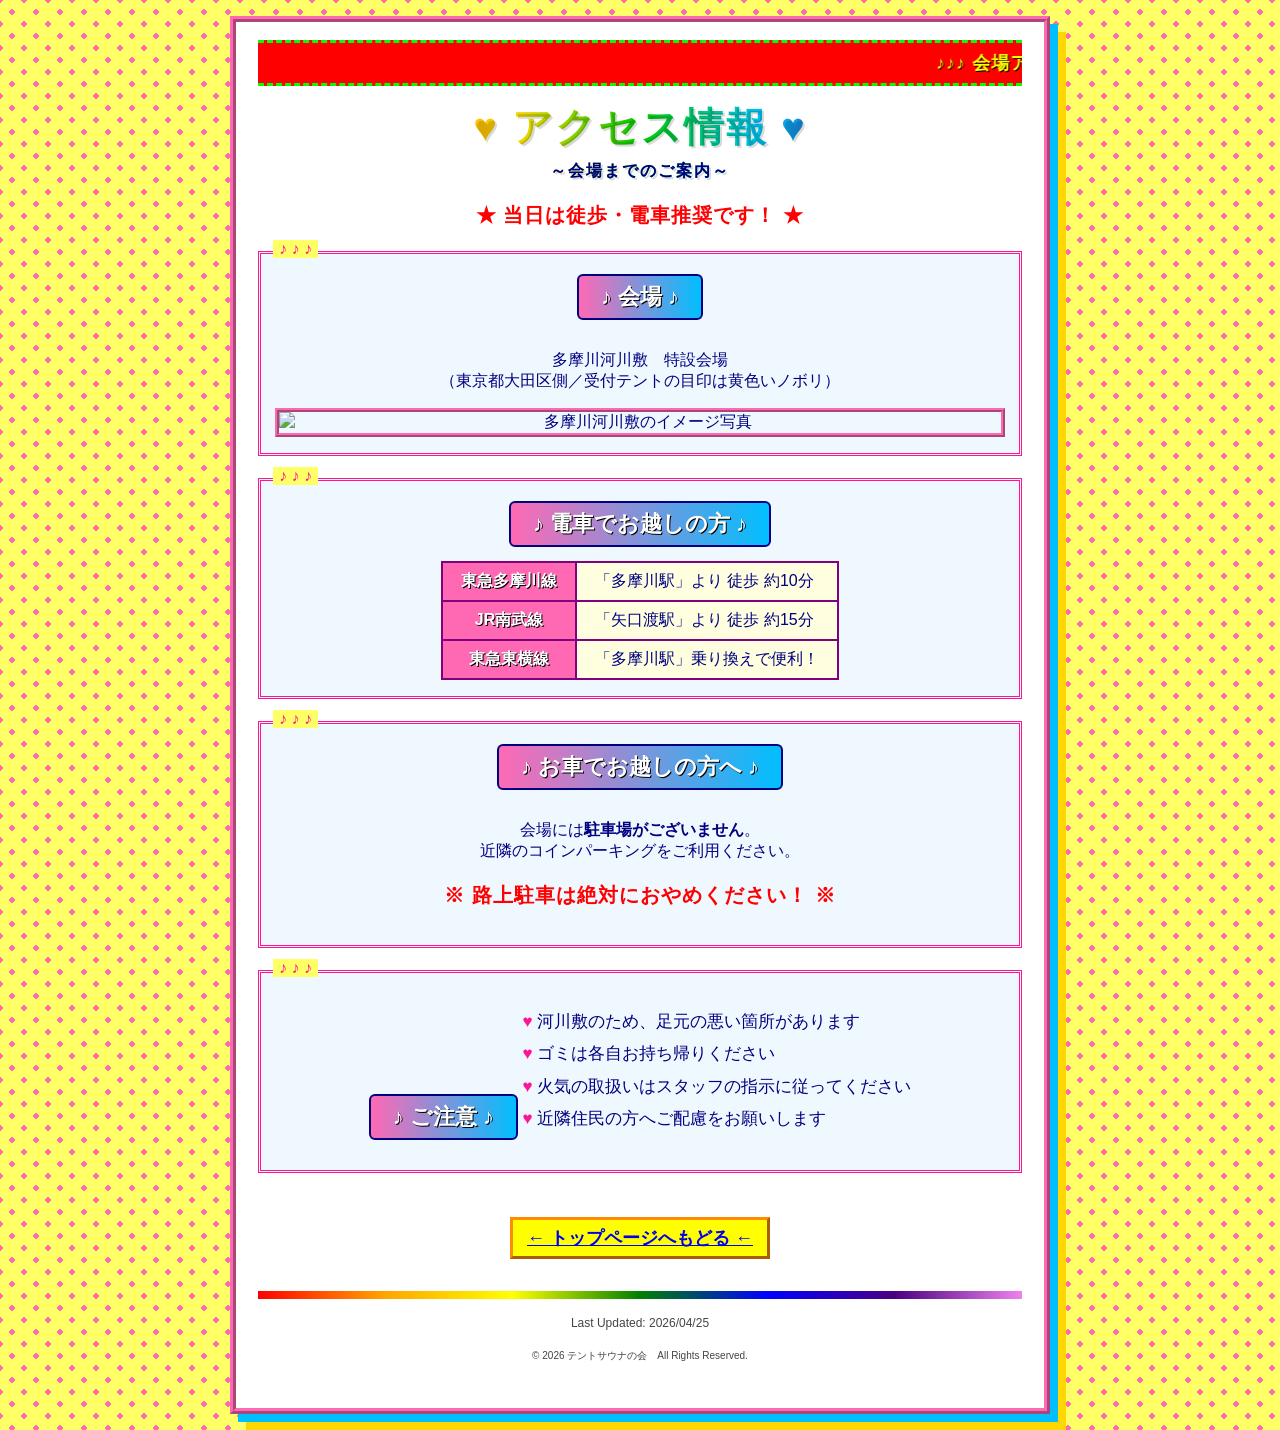
==== access.html @ 1d95de12 "v2" ====
<!DOCTYPE html>
<html lang="ja">
<head>
  <meta charset="UTF-8">
  <meta name="viewport" content="width=device-width, initial-scale=1.0">
  <title>★ アクセス情報 ★ テントサウナ大集合！2026</title>
  <link rel="stylesheet" href="assets/css/style.css">
</head>
<body>
  <div class="container">

    <header>
      <marquee scrollamount="6" behavior="scroll" direction="left">
        ♪♪♪ 会場アクセス情報 ♪♪♪ 多摩川河川敷で開催！ ♪♪♪ お気をつけてお越しください ♪♪♪
      </marquee>

      <h1 class="rainbow">
        ♥ アクセス情報 ♥
        <small>～会場までのご案内～</small>
      </h1>

      <p class="blink">★ 当日は徒歩・電車推奨です！ ★</p>
    </header>

    <main>
      <section>
        <h2>♪ 会場 ♪</h2>
        <p>
          多摩川河川敷　特設会場<br>
          （東京都大田区側／受付テントの目印は黄色いノボリ）
        </p>
        <img src="https://picsum.photos/seed/tamariver/620/260" alt="多摩川河川敷のイメージ写真">
      </section>

      <section>
        <h2>♪ 電車でお越しの方 ♪</h2>
        <table class="info-table">
          <tr><th>東急多摩川線</th><td>「多摩川駅」より 徒歩 約10分</td></tr>
          <tr><th>JR南武線</th><td>「矢口渡駅」より 徒歩 約15分</td></tr>
          <tr><th>東急東横線</th><td>「多摩川駅」乗り換えで便利！</td></tr>
        </table>
      </section>

      <section>
        <h2>♪ お車でお越しの方へ ♪</h2>
        <p>
          会場には<strong>駐車場がございません</strong>。<br>
          近隣のコインパーキングをご利用ください。
        </p>
        <p class="blink">※ 路上駐車は絶対におやめください！ ※</p>
      </section>

      <section>
        <h2>♪ ご注意 ♪</h2>
        <ul class="fancy-list">
          <li>河川敷のため、足元の悪い箇所があります</li>
          <li>ゴミは各自お持ち帰りください</li>
          <li>火気の取扱いはスタッフの指示に従ってください</li>
          <li>近隣住民の方へご配慮をお願いします</li>
        </ul>
      </section>

      <p>
        <a class="back-link" href="index.html">← トップページへもどる ←</a>
      </p>
    </main>

    <footer>
      <hr class="rainbow-hr">
      <p>Last Updated: 2026/04/25</p>
      <p><small>&copy; 2026 テントサウナの会　All Rights Reserved.</small></p>
    </footer>
  </div>
</body>
</html>
---- assets/css/style.css ----
@charset "UTF-8";

/* =========================================
   平成感あふれるテントサウナ案内サイト 共通CSS
   ========================================= */

* {
  box-sizing: border-box;
}

body {
  margin: 0;
  padding: 0;
  font-family: "Comic Sans MS", "Chalkboard SE", "MS PGothic",
               "Hiragino Maru Gothic ProN", "ヒラギノ丸ゴ ProN W4", sans-serif;
  color: #000080;
  text-align: center;
  background-color: #ffff66;
  background-image:
    radial-gradient(#ff69b4 15%, transparent 16%),
    radial-gradient(#ff69b4 15%, transparent 16%);
  background-size: 24px 24px;
  background-position: 0 0, 12px 12px;
  cursor: url("data:image/svg+xml;utf8,<svg xmlns='http://www.w3.org/2000/svg' width='16' height='16'><text y='14' font-size='14'>★</text></svg>") 0 0, auto;
}

.container {
  max-width: 820px;
  margin: 16px auto;
  background: #ffffff;
  border: 6px ridge #ff69b4;
  padding: 18px 22px 30px;
  box-shadow: 8px 8px 0 #00bfff, 16px 16px 0 #ffd700;
}

/* ----- マーキー ----- */
marquee {
  display: block;
  background: #ff0000;
  color: #ffff00;
  font-weight: 900;
  font-size: 18px;
  padding: 8px 0;
  border-top: 3px dashed #00ff00;
  border-bottom: 3px dashed #00ff00;
  text-shadow: 1px 1px 0 #000;
  letter-spacing: 1px;
}

/* ----- 見出し ----- */
h1.rainbow {
  font-size: 40px;
  margin: 14px 0 6px;
  font-weight: 900;
  background: linear-gradient(90deg, #ff0000, #ff8c00, #ffd700, #00cc00, #00bfff, #4b0082, #ee82ee);
  -webkit-background-clip: text;
          background-clip: text;
  color: transparent;
  text-shadow: 2px 2px 0 rgba(0,0,0,0.15);
  letter-spacing: 2px;
}

h1.rainbow small {
  display: block;
  font-size: 16px;
  color: #000080;
  -webkit-text-fill-color: #000080;
  background: none;
  margin-top: 6px;
}

h2 {
  display: inline-block;
  background: linear-gradient(90deg, #ff69b4, #00bfff);
  color: #ffffff;
  padding: 6px 22px;
  font-size: 22px;
  border: 2px solid #000080;
  border-radius: 6px;
  margin: 4px 0 14px;
  text-shadow: 1px 1px 0 #000;
}

/* ----- 点滅 ----- */
.blink {
  animation: blink 0.8s steps(2, start) infinite;
  color: #ff0000;
  font-weight: 900;
  font-size: 20px;
  letter-spacing: 1px;
}

@keyframes blink {
  to { visibility: hidden; }
}

/* ----- メインビジュアル ----- */
.hero-img {
  display: block;
  margin: 12px auto;
  max-width: 100%;
  border: 6px ridge #ffd700;
  box-shadow: 4px 4px 0 #ff1493;
}

/* ----- ナビゲーション（テーブル） ----- */
.nav-table {
  width: 100%;
  margin: 16px 0;
  border-collapse: separate;
  border-spacing: 4px;
  background: linear-gradient(180deg, #c0ffff, #00bfff);
  border: 3px outset #00bfff;
}

.nav-table td {
  background: #ffffe0;
  border: 2px outset #ff69b4;
  padding: 10px 4px;
  font-weight: bold;
}

/* ----- セクション ----- */
section {
  background: #f0f8ff;
  border: 3px double #ff1493;
  padding: 16px 14px;
  margin: 22px 0;
  position: relative;
}

section::before {
  content: "♪ ♪ ♪";
  position: absolute;
  top: -14px; left: 12px;
  background: #ffff66;
  color: #ff1493;
  padding: 0 6px;
  font-weight: bold;
}

section img {
  display: block;
  margin: 12px auto 0;
  max-width: 100%;
  border: 4px ridge #ff69b4;
}

/* ----- 情報テーブル ----- */
.info-table {
  margin: 0 auto;
  border-collapse: collapse;
  background: #ffffe0;
  font-size: 16px;
}

.info-table th {
  background: #ff69b4;
  color: #ffffff;
  padding: 8px 18px;
  border: 2px solid #800080;
  white-space: nowrap;
  text-shadow: 1px 1px 0 #000;
}

.info-table td {
  padding: 8px 18px;
  border: 2px solid #800080;
  text-align: left;
}

/* ----- リスト ----- */
.fancy-list {
  display: inline-block;
  text-align: left;
  font-size: 17px;
  line-height: 1.9;
  list-style: none;
  padding-left: 0;
}

.fancy-list li::before {
  content: "♥ ";
  color: #ff1493;
}

/* ----- リンク ----- */
a {
  color: #0000ee;
  text-decoration: underline;
  font-weight: bold;
}

a:visited { color: #800080; }
a:hover   { color: #ff0000; background: #ffff00; }

/* ----- 区切り線（虹） ----- */
.rainbow-hr {
  border: 0;
  height: 8px;
  background: linear-gradient(90deg, red, orange, yellow, green, blue, indigo, violet);
  margin: 24px 0 14px;
}

/* ----- 訪問者カウンター ----- */
.counter {
  display: inline-block;
  background: #000;
  color: #00ff00;
  font-family: "Courier New", monospace;
  padding: 3px 10px;
  font-size: 22px;
  font-weight: bold;
  letter-spacing: 6px;
  border: 2px inset #888;
  vertical-align: middle;
}

/* ----- フッター ----- */
footer {
  margin-top: 26px;
  font-size: 12px;
  color: #444;
  line-height: 1.7;
}

footer img.banner {
  border: 2px solid #000;
  margin: 4px 2px;
  vertical-align: middle;
}

/* ----- 工事中 ----- */
.under-construction {
  display: inline-block;
  background: repeating-linear-gradient(
    45deg, #ffd700, #ffd700 10px, #000 10px, #000 20px
  );
  color: #fff;
  padding: 6px 12px;
  font-weight: 900;
  text-shadow: 1px 1px 0 #000, -1px -1px 0 #000;
  margin: 6px 0;
}

/* ----- 戻るリンク ----- */
.back-link {
  display: inline-block;
  margin: 22px 0 6px;
  padding: 6px 14px;
  background: #ffff00;
  border: 3px outset #ff8c00;
  font-size: 18px;
}
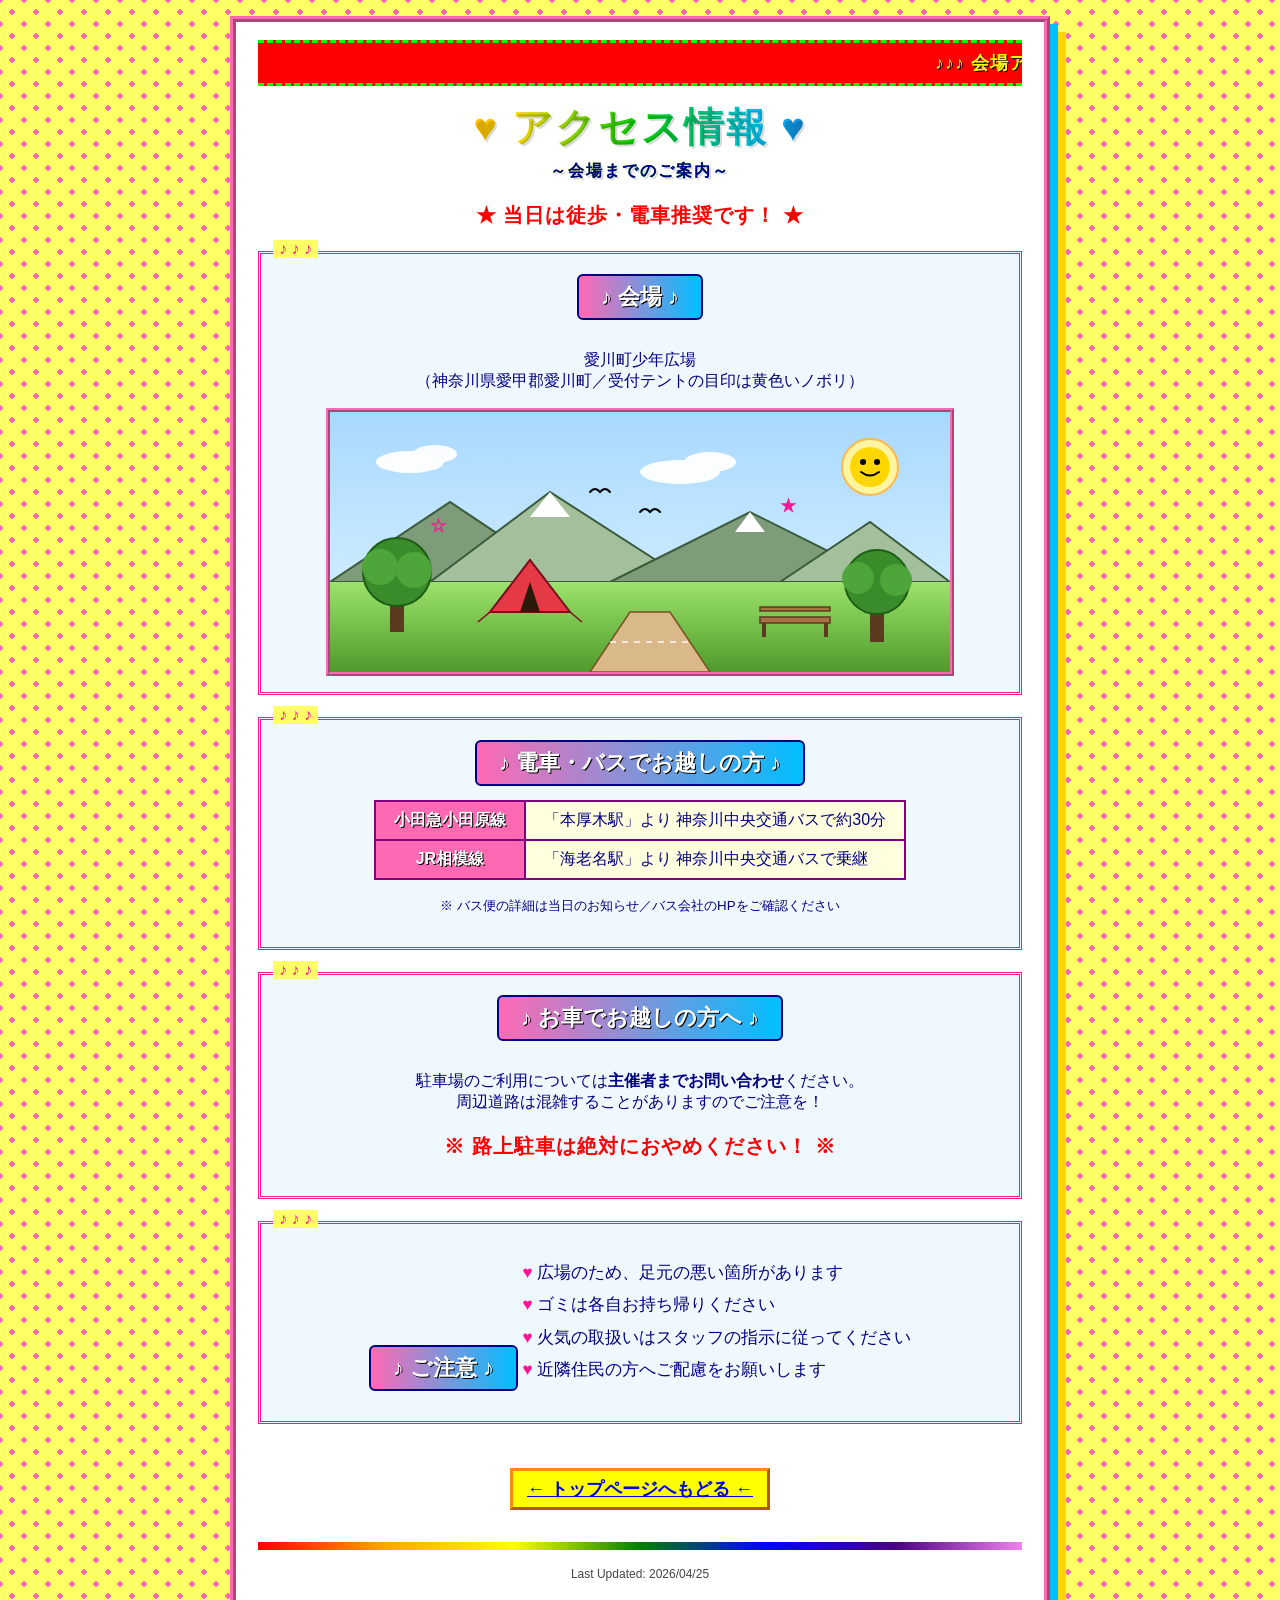
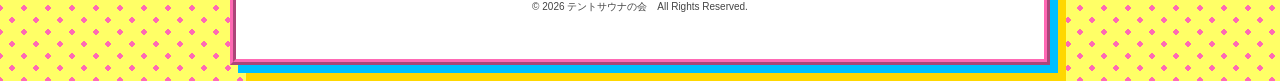
==== commit 6fc67787: "v3" ====
--- a/access.html
+++ b/access.html
@@ -11,7 +11,7 @@
 
     <header>
       <marquee scrollamount="6" behavior="scroll" direction="left">
-        ♪♪♪ 会場アクセス情報 ♪♪♪ 多摩川河川敷で開催！ ♪♪♪ お気をつけてお越しください ♪♪♪
+        ♪♪♪ 会場アクセス情報 ♪♪♪ 愛川町少年広場で開催！ ♪♪♪ お気をつけてお越しください ♪♪♪
       </marquee>
 
       <h1 class="rainbow">
@@ -26,26 +26,26 @@
       <section>
         <h2>♪ 会場 ♪</h2>
         <p>
-          多摩川河川敷　特設会場<br>
-          （東京都大田区側／受付テントの目印は黄色いノボリ）
+          愛川町少年広場<br>
+          （神奈川県愛甲郡愛川町／受付テントの目印は黄色いノボリ）
         </p>
-        <img src="https://picsum.photos/seed/tamariver/620/260" alt="多摩川河川敷のイメージ写真">
+        <img src="assets/images/park.svg" alt="愛川町少年広場のイメージイラスト">
       </section>
 
       <section>
-        <h2>♪ 電車でお越しの方 ♪</h2>
+        <h2>♪ 電車・バスでお越しの方 ♪</h2>
         <table class="info-table">
-          <tr><th>東急多摩川線</th><td>「多摩川駅」より 徒歩 約10分</td></tr>
-          <tr><th>JR南武線</th><td>「矢口渡駅」より 徒歩 約15分</td></tr>
-          <tr><th>東急東横線</th><td>「多摩川駅」乗り換えで便利！</td></tr>
+          <tr><th>小田急小田原線</th><td>「本厚木駅」より 神奈川中央交通バスで約30分</td></tr>
+          <tr><th>JR相模線</th><td>「海老名駅」より 神奈川中央交通バスで乗継</td></tr>
         </table>
+        <p><small>※ バス便の詳細は当日のお知らせ／バス会社のHPをご確認ください</small></p>
       </section>
 
       <section>
         <h2>♪ お車でお越しの方へ ♪</h2>
         <p>
-          会場には<strong>駐車場がございません</strong>。<br>
-          近隣のコインパーキングをご利用ください。
+          駐車場のご利用については<strong>主催者までお問い合わせ</strong>ください。<br>
+          周辺道路は混雑することがありますのでご注意を！
         </p>
         <p class="blink">※ 路上駐車は絶対におやめください！ ※</p>
       </section>
@@ -53,7 +53,7 @@
       <section>
         <h2>♪ ご注意 ♪</h2>
         <ul class="fancy-list">
-          <li>河川敷のため、足元の悪い箇所があります</li>
+          <li>広場のため、足元の悪い箇所があります</li>
           <li>ゴミは各自お持ち帰りください</li>
           <li>火気の取扱いはスタッフの指示に従ってください</li>
           <li>近隣住民の方へご配慮をお願いします</li>
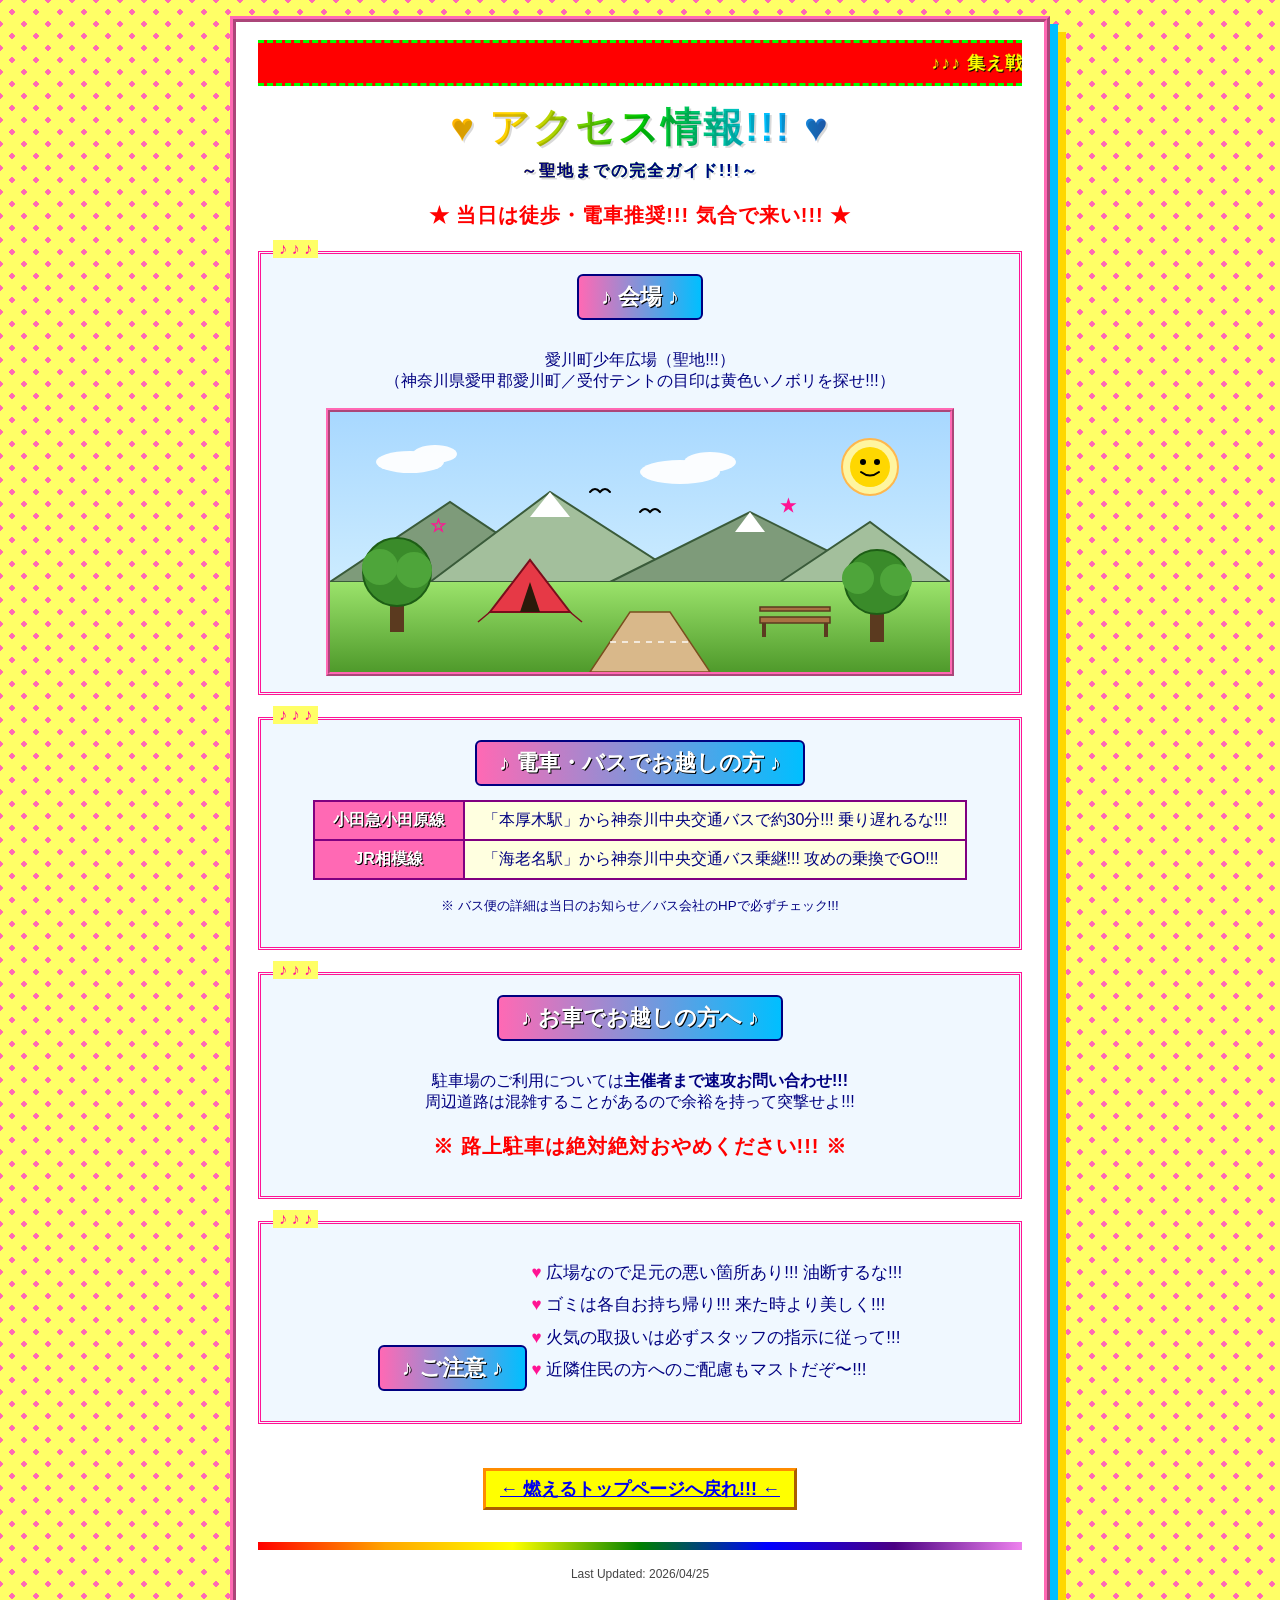
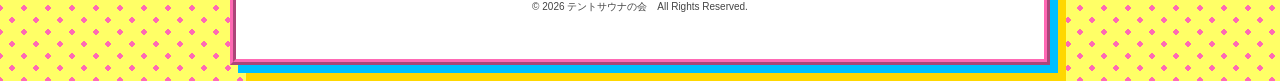
==== commit bfb7eba9: "fiinal" ====
--- a/access.html
+++ b/access.html
@@ -3,7 +3,7 @@
 <head>
   <meta charset="UTF-8">
   <meta name="viewport" content="width=device-width, initial-scale=1.0">
-  <title>★ アクセス情報 ★ テントサウナ大集合！2026</title>
+  <title>★ アクセス情報!!! ★ 上大岡カスども大集合テントサウナ 2026 ★ 集え戦士たちよ!!! ★</title>
   <link rel="stylesheet" href="assets/css/style.css">
 </head>
 <body>
@@ -11,23 +11,23 @@
 
     <header>
       <marquee scrollamount="6" behavior="scroll" direction="left">
-        ♪♪♪ 会場アクセス情報 ♪♪♪ 愛川町少年広場で開催！ ♪♪♪ お気をつけてお越しください ♪♪♪
+        ♪♪♪ 集え戦士たち!!! 会場アクセス情報!!! ♪♪♪ 聖地・愛川町少年広場で大集結!!! ♪♪♪ 全員無事に来てくれ〜!!! ♪♪♪
       </marquee>
 
       <h1 class="rainbow">
-        ♥ アクセス情報 ♥
-        <small>～会場までのご案内～</small>
+        ♥ アクセス情報!!! ♥
+        <small>～聖地までの完全ガイド!!!～</small>
       </h1>
 
-      <p class="blink">★ 当日は徒歩・電車推奨です！ ★</p>
+      <p class="blink">★ 当日は徒歩・電車推奨!!! 気合で来い!!! ★</p>
     </header>
 
     <main>
       <section>
         <h2>♪ 会場 ♪</h2>
         <p>
-          愛川町少年広場<br>
-          （神奈川県愛甲郡愛川町／受付テントの目印は黄色いノボリ）
+          愛川町少年広場（聖地!!!）<br>
+          （神奈川県愛甲郡愛川町／受付テントの目印は黄色いノボリを探せ!!!）
         </p>
         <img src="assets/images/park.svg" alt="愛川町少年広場のイメージイラスト">
       </section>
@@ -35,33 +35,33 @@
       <section>
         <h2>♪ 電車・バスでお越しの方 ♪</h2>
         <table class="info-table">
-          <tr><th>小田急小田原線</th><td>「本厚木駅」より 神奈川中央交通バスで約30分</td></tr>
-          <tr><th>JR相模線</th><td>「海老名駅」より 神奈川中央交通バスで乗継</td></tr>
+          <tr><th>小田急小田原線</th><td>「本厚木駅」から神奈川中央交通バスで約30分!!! 乗り遅れるな!!!</td></tr>
+          <tr><th>JR相模線</th><td>「海老名駅」から神奈川中央交通バス乗継!!! 攻めの乗換でGO!!!</td></tr>
         </table>
-        <p><small>※ バス便の詳細は当日のお知らせ／バス会社のHPをご確認ください</small></p>
+        <p><small>※ バス便の詳細は当日のお知らせ／バス会社のHPで必ずチェック!!!</small></p>
       </section>
 
       <section>
         <h2>♪ お車でお越しの方へ ♪</h2>
         <p>
-          駐車場のご利用については<strong>主催者までお問い合わせ</strong>ください。<br>
-          周辺道路は混雑することがありますのでご注意を！
+          駐車場のご利用については<strong>主催者まで速攻お問い合わせ!!!</strong><br>
+          周辺道路は混雑することがあるので余裕を持って突撃せよ!!!
         </p>
-        <p class="blink">※ 路上駐車は絶対におやめください！ ※</p>
+        <p class="blink">※ 路上駐車は絶対絶対おやめください!!! ※</p>
       </section>
 
       <section>
         <h2>♪ ご注意 ♪</h2>
         <ul class="fancy-list">
-          <li>広場のため、足元の悪い箇所があります</li>
-          <li>ゴミは各自お持ち帰りください</li>
-          <li>火気の取扱いはスタッフの指示に従ってください</li>
-          <li>近隣住民の方へご配慮をお願いします</li>
+          <li>広場なので足元の悪い箇所あり!!! 油断するな!!!</li>
+          <li>ゴミは各自お持ち帰り!!! 来た時より美しく!!!</li>
+          <li>火気の取扱いは必ずスタッフの指示に従って!!!</li>
+          <li>近隣住民の方へのご配慮もマストだぞ〜!!!</li>
         </ul>
       </section>
 
       <p>
-        <a class="back-link" href="index.html">← トップページへもどる ←</a>
+        <a class="back-link" href="index.html">← 燃えるトップページへ戻れ!!! ←</a>
       </p>
     </main>
 
--- a/assets/css/style.css
+++ b/assets/css/style.css
@@ -252,3 +252,15 @@
   border: 3px outset #ff8c00;
   font-size: 18px;
 }
+
+/* ----- フッターのキノコ ----- */
+.mushroom-bottom {
+  display: block;
+  width: 90%;
+  max-width: 560px;
+  height: auto;
+  margin: 30px auto 10px;
+  border: 6px ridge #ffd700;
+  background: #fffbe6;
+  box-shadow: 6px 6px 0 #ff1493, 12px 12px 0 #00bfff;
+}
